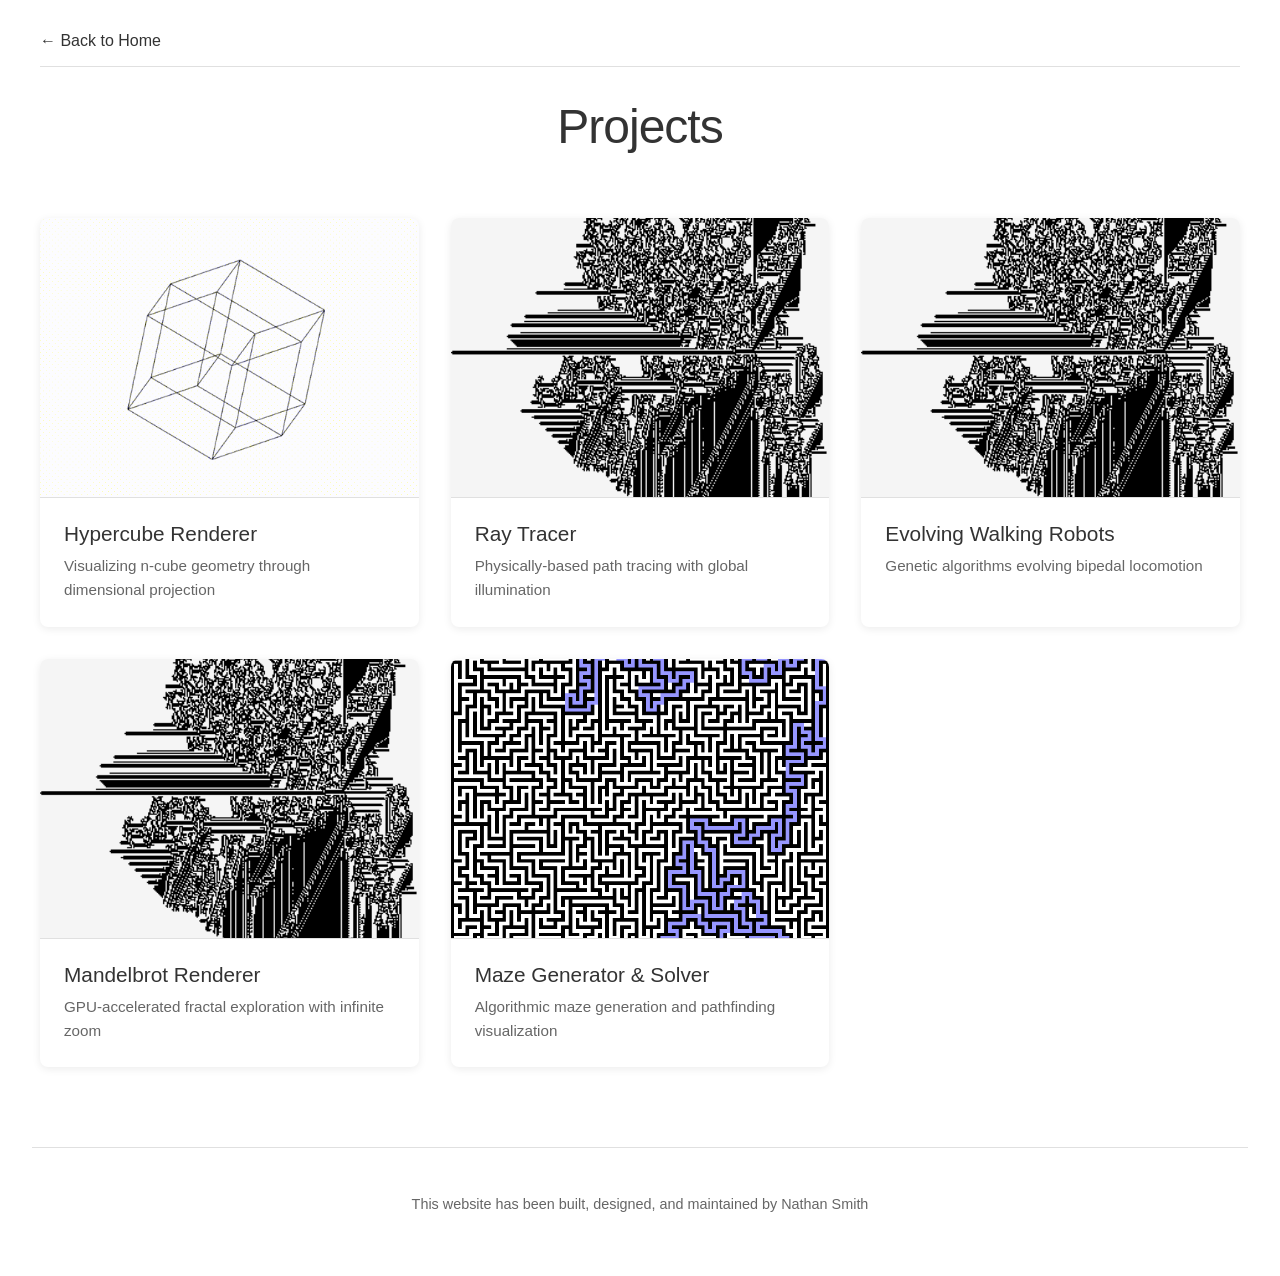
==== projects.html @ 631f511c "New website. Still under construction" ====
<!DOCTYPE html>
<html lang="en">
<head>
    <meta charset="UTF-8">
    <meta name="viewport" content="width=device-width, initial-scale=1.0">
    <title>Projects - Nathan Smith</title>
    <link rel="stylesheet" type="text/css" href="style.css"/>
    <link rel="stylesheet" type="text/css" href="projects-style.css"/>
</head>
<body>
    <div class="projects-page">
        <nav class="nav-header">
            <a href="index.html">← Back to Home</a>
        </nav>

        <div class="projects-container">
            <h1 class="projects-title">Projects</h1>

            <div class="projects-grid">
                <div class="project-card">
                    <a href="projects/hypercube-renderer.html">
                        <img class="project-image" src="assets/4D_op.gif" alt="Hypercube Renderer"/>
                        <div class="project-info">
                            <h3>Hypercube Renderer</h3>
                            <p>Visualizing n-cube geometry through dimensional projection</p>
                        </div>
                    </a>
                </div>

                <div class="project-card">
                    <a href="projects/ray-tracer.html">
                        <img class="project-image" src="assets/Profile_transparent.png" alt="Ray Tracer"/>
                        <div class="project-info">
                            <h3>Ray Tracer</h3>
                            <p>Physically-based path tracing with global illumination</p>
                        </div>
                    </a>
                </div>

                <div class="project-card">
                    <a href="projects/evolving-walking-robots.html">
                        <img class="project-image" src="assets/Profile_transparent.png" alt="Evolving Walking Robots"/>
                        <div class="project-info">
                            <h3>Evolving Walking Robots</h3>
                            <p>Genetic algorithms evolving bipedal locomotion</p>
                        </div>
                    </a>
                </div>

                <div class="project-card">
                    <a href="projects/mandelbrot-renderer.html">
                        <img class="project-image" src="assets/Profile_transparent.png" alt="Mandelbrot Renderer"/>
                        <div class="project-info">
                            <h3>Mandelbrot Renderer</h3>
                            <p>GPU-accelerated fractal exploration with infinite zoom</p>
                        </div>
                    </a>
                </div>

                <div class="project-card">
                    <a href="projects/maze-generator-solver.html">
                        <img class="project-image" src="assets/solved_maze.png" alt="Maze Generator & Solver"/>
                        <div class="project-info">
                            <h3>Maze Generator & Solver</h3>
                            <p>Algorithmic maze generation and pathfinding visualization</p>
                        </div>
                    </a>
                </div>
            </div>
        </div>

        <footer class="projects-footer">
            <p>This website has been built, designed, and maintained by Nathan Smith</p>
        </footer>
    </div>
</body>
</html>
---- style.css ----
* {
    margin: 0;
    padding: 0;
    box-sizing: border-box;
}

body {
    font-family: -apple-system, BlinkMacSystemFont, 'Segoe UI', Roboto, Oxygen, Ubuntu, Cantarell, sans-serif;
    background: #ffffff;
    color: #333;
    overflow-x: hidden;
}

/* Loading Screen */
#loading-screen {
    position: fixed;
    top: 0;
    left: 0;
    width: 100%;
    height: 100vh;
    background: #ffffff;
    display: flex;
    justify-content: center;
    align-items: center;
    z-index: 1000;
}

#automata-video {
    max-width: 90%;
    max-height: 90vh;
    display: block;
}

/* Main Homepage */
#homepage {
    opacity: 0;
    min-height: 100vh;
    padding: 2rem;
    max-width: 900px;
    margin: 0 auto;
}

header {
    text-align: center;
    padding: 4rem 0 3rem;
    border-bottom: 1px solid #e0e0e0;
}

h1 {
    font-size: 3rem;
    font-weight: 300;
    margin-bottom: 0.5rem;
    letter-spacing: -1px;
}

.subtitle {
    font-size: 1.2rem;
    color: #666;
    font-weight: 300;
}

.section {
    margin: 3rem 0;
}

.section h2 {
    font-size: 1.5rem;
    font-weight: 400;
    margin-bottom: 1.5rem;
    color: #333;
}

.experience-item, .education-item {
    margin-bottom: 2rem;
    padding-bottom: 2rem;
    border-bottom: 1px solid #f0f0f0;
}

.experience-item:last-child, .education-item:last-child {
    border-bottom: none;
}

.item-header {
    display: flex;
    justify-content: space-between;
    align-items: baseline;
    margin-bottom: 0.5rem;
    flex-wrap: wrap;
}

.item-title {
    font-weight: 500;
    font-size: 1.1rem;
}

.item-date {
    color: #666;
    font-size: 0.9rem;
}

.item-company {
    color: #666;
    margin-bottom: 0.5rem;
}

.item-description {
    color: #555;
    line-height: 1.6;
}

.skills {
    display: flex;
    flex-wrap: wrap;
    gap: 0.5rem;
}

.skill-tag {
    background: #f5f5f5;
    padding: 0.5rem 1rem;
    border-radius: 4px;
    font-size: 0.9rem;
    color: #555;
}

.contact {
    text-align: center;
    padding: 3rem 0;
}

.contact a {
    color: #333;
    text-decoration: none;
    margin: 0 1rem;
    transition: color 0.3s;
}

.contact a:hover {
    color: #666;
}

/* Responsive */
@media (max-width: 768px) {
    h1 {
        font-size: 2rem;
    }

    .subtitle {
        font-size: 1rem;
    }

    .item-header {
        flex-direction: column;
        align-items: flex-start;
    }

    #homepage {
        padding: 1rem;
    }

    header {
        padding: 2rem 0 2rem;
    }
}
---- projects-style.css ----
/* Projects Page Styling - Sleek White & Black Theme */

/* Projects Grid Page */
.projects-page {
    min-height: 100vh;
    background: #ffffff;
    padding: 2rem;
}

.nav-header {
    max-width: 1200px;
    margin: 0 auto 2rem;
    padding-bottom: 1rem;
    border-bottom: 1px solid #e0e0e0;
}

.nav-header a {
    color: #333;
    text-decoration: none;
    margin-right: 2rem;
    transition: color 0.3s;
    font-weight: 400;
}

.nav-header a:hover {
    color: #666;
}

.projects-container {
    max-width: 1200px;
    margin: 0 auto;
}

.projects-title {
    font-size: 3rem;
    font-weight: 300;
    text-align: center;
    margin-bottom: 3rem;
    color: #333;
    letter-spacing: -1px;
}

.projects-grid {
    display: grid;
    grid-template-columns: repeat(auto-fill, minmax(280px, 1fr));
    gap: 2rem;
    padding: 1rem 0;
}

.project-card {
    background: #ffffff;
    border-radius: 8px;
    overflow: hidden;
    transition: transform 0.3s, box-shadow 0.3s;
    box-shadow: 0 2px 8px rgba(0, 0, 0, 0.08);
}

.project-card:hover {
    transform: translateY(-8px);
    box-shadow: 0 12px 24px rgba(0, 0, 0, 0.15);
}

.project-card a {
    text-decoration: none;
    color: inherit;
    display: block;
}

.project-image {
    width: 100%;
    height: 280px;
    object-fit: cover;
    display: block;
    background: #f5f5f5;
    border-bottom: 1px solid #e0e0e0;
}

.project-info {
    padding: 1.5rem;
}

.project-info h3 {
    font-size: 1.3rem;
    font-weight: 500;
    margin-bottom: 0.5rem;
    color: #333;
}

.project-info p {
    color: #666;
    line-height: 1.6;
    font-size: 0.95rem;
}

/* Project Detail Page */
.project-detail-page {
    min-height: 100vh;
    background: #ffffff;
    padding: 2rem;
}

.project-detail-container {
    max-width: 1000px;
    margin: 0 auto;
}

/* Blog-style Article Layout */
.project-article {
    max-width: 900px;
    margin: 0 auto;
}

.project-header {
    text-align: center;
    margin: 2rem 0 1rem;
    padding-bottom: 1.5rem;
    border-bottom: 2px solid #e0e0e0;
}

.project-name {
    font-size: 2.8rem;
    font-weight: 400;
    color: #222;
    margin-bottom: 0.75rem;
    letter-spacing: -1px;
    line-height: 1.2;
}

.project-subtitle {
    font-size: 1.2rem;
    color: #555;
    font-weight: 300;
    line-height: 1.5;
    margin-bottom: 1rem;
}

.project-meta {
    display: flex;
    justify-content: center;
    gap: 0.75rem;
    flex-wrap: wrap;
    margin-top: 1rem;
}

.meta-item {
    background: #f8f8f8;
    padding: 0.4rem 0.9rem;
    border-radius: 4px;
    font-size: 0.85rem;
    color: #666;
    border: 1px solid #e5e5e5;
}

/* Cursor-Following Image Showcase */
.project-showcase {
    display: flex;
    justify-content: center;
    align-items: center;
    margin: 3rem 0;
    min-height: 400px;
    perspective: 1000px;
}

.zoom {
    display: inline-block;
}

.showcase-content {
    display: inline-block;
    cursor: pointer;
    transform-style: preserve-3d;
    will-change: transform;
}

.showcase-image {
    max-width: 500px;
    width: 100%;
    height: auto;
    display: block;
    border-radius: 8px;
    box-shadow: 0 20px 60px rgba(0, 0, 0, 0.3);
    transition: box-shadow 0.3s;
}

.showcase-content:hover .showcase-image {
    box-shadow: 0 30px 80px rgba(0, 0, 0, 0.4);
}

/* Blog-style Content Sections */
.project-content {
    margin: 3rem 0;
}

.content-section {
    margin-bottom: 3.5rem;
    padding-bottom: 2.5rem;
}

.overview-section {
    border-bottom: 1px solid #e8e8e8;
}

.technical-section {
    background: #fafafa;
    padding: 2.5rem;
    border-radius: 8px;
    margin-bottom: 3rem;
    border-left: 4px solid #333;
}

.challenges-section {
    background: #f9f9f9;
    padding: 2rem;
    border-radius: 6px;
    border-left: 3px solid #888;
}

.links-section {
    padding-top: 2rem;
    border-top: 2px solid #e0e0e0;
}

.content-section h2 {
    font-size: 1.8rem;
    font-weight: 500;
    color: #222;
    margin-bottom: 1.25rem;
    letter-spacing: -0.5px;
}

.content-section h3 {
    font-size: 1.3rem;
    font-weight: 500;
    color: #333;
    margin-top: 2rem;
    margin-bottom: 0.75rem;
}

.content-section h4 {
    font-size: 1.1rem;
    font-weight: 500;
    color: #444;
    margin-top: 1.5rem;
    margin-bottom: 0.5rem;
}

.content-section p {
    color: #444;
    line-height: 1.8;
    font-size: 1.05rem;
    margin-bottom: 1rem;
}

.content-section ul {
    margin-bottom: 1rem;
}

/* Project Details Section (Legacy Support) */
.project-details {
    margin: 4rem 0;
}

.detail-section {
    margin-bottom: 3rem;
    padding-bottom: 2rem;
    border-bottom: 1px solid #f0f0f0;
}

.detail-section:last-child {
    border-bottom: none;
}

.detail-section h2 {
    font-size: 1.5rem;
    font-weight: 400;
    color: #333;
    margin-bottom: 1rem;
}

.detail-section p {
    color: #555;
    line-height: 1.8;
    font-size: 1rem;
}

.tech-tags {
    display: flex;
    flex-wrap: wrap;
    gap: 0.5rem;
}

.tech-tag {
    background: #f5f5f5;
    padding: 0.5rem 1rem;
    border-radius: 4px;
    font-size: 0.9rem;
    color: #555;
    border: 1px solid #e0e0e0;
}

.features-list {
    list-style: none;
    padding: 0;
}

.features-list li {
    color: #555;
    line-height: 1.8;
    padding: 0.5rem 0;
    padding-left: 1.5rem;
    position: relative;
}

.features-list li::before {
    content: "→";
    position: absolute;
    left: 0;
    color: #333;
}

.project-links {
    display: flex;
    gap: 1rem;
    flex-wrap: wrap;
}

.project-link {
    display: inline-block;
    padding: 0.75rem 1.5rem;
    background: #333;
    color: #ffffff;
    text-decoration: none;
    border-radius: 4px;
    transition: background 0.3s, transform 0.2s, box-shadow 0.3s;
    box-shadow: 0 2px 8px rgba(0, 0, 0, 0.15);
}

.project-link:hover {
    background: #555;
    transform: translateY(-2px);
    box-shadow: 0 4px 12px rgba(0, 0, 0, 0.2);
}

/* Footer */
.projects-footer {
    text-align: center;
    padding: 3rem 0 2rem;
    margin-top: 4rem;
    border-top: 1px solid #e0e0e0;
    color: #666;
}

.projects-footer p {
    font-size: 0.9rem;
}

/* Responsive Design */
@media (max-width: 768px) {
    .projects-page,
    .project-detail-page {
        padding: 1rem;
    }

    .projects-title {
        font-size: 2rem;
    }

    .projects-grid {
        grid-template-columns: 1fr;
        gap: 1.5rem;
    }

    .project-article {
        max-width: 100%;
    }

    .project-name {
        font-size: 2rem;
    }

    .project-subtitle {
        font-size: 1rem;
    }

    .content-section h2 {
        font-size: 1.5rem;
    }

    .content-section h3 {
        font-size: 1.2rem;
    }

    .content-section h4 {
        font-size: 1.05rem;
    }

    .content-section p {
        font-size: 1rem;
    }

    .technical-section,
    .challenges-section {
        padding: 1.5rem;
    }

    .showcase-image {
        max-width: 100%;
    }

    .nav-header a {
        margin-right: 1rem;
        font-size: 0.9rem;
    }

    .project-links {
        flex-direction: column;
    }

    .project-link {
        text-align: center;
    }

    .project-meta {
        gap: 0.5rem;
    }

    .meta-item {
        font-size: 0.8rem;
        padding: 0.35rem 0.7rem;
    }
}
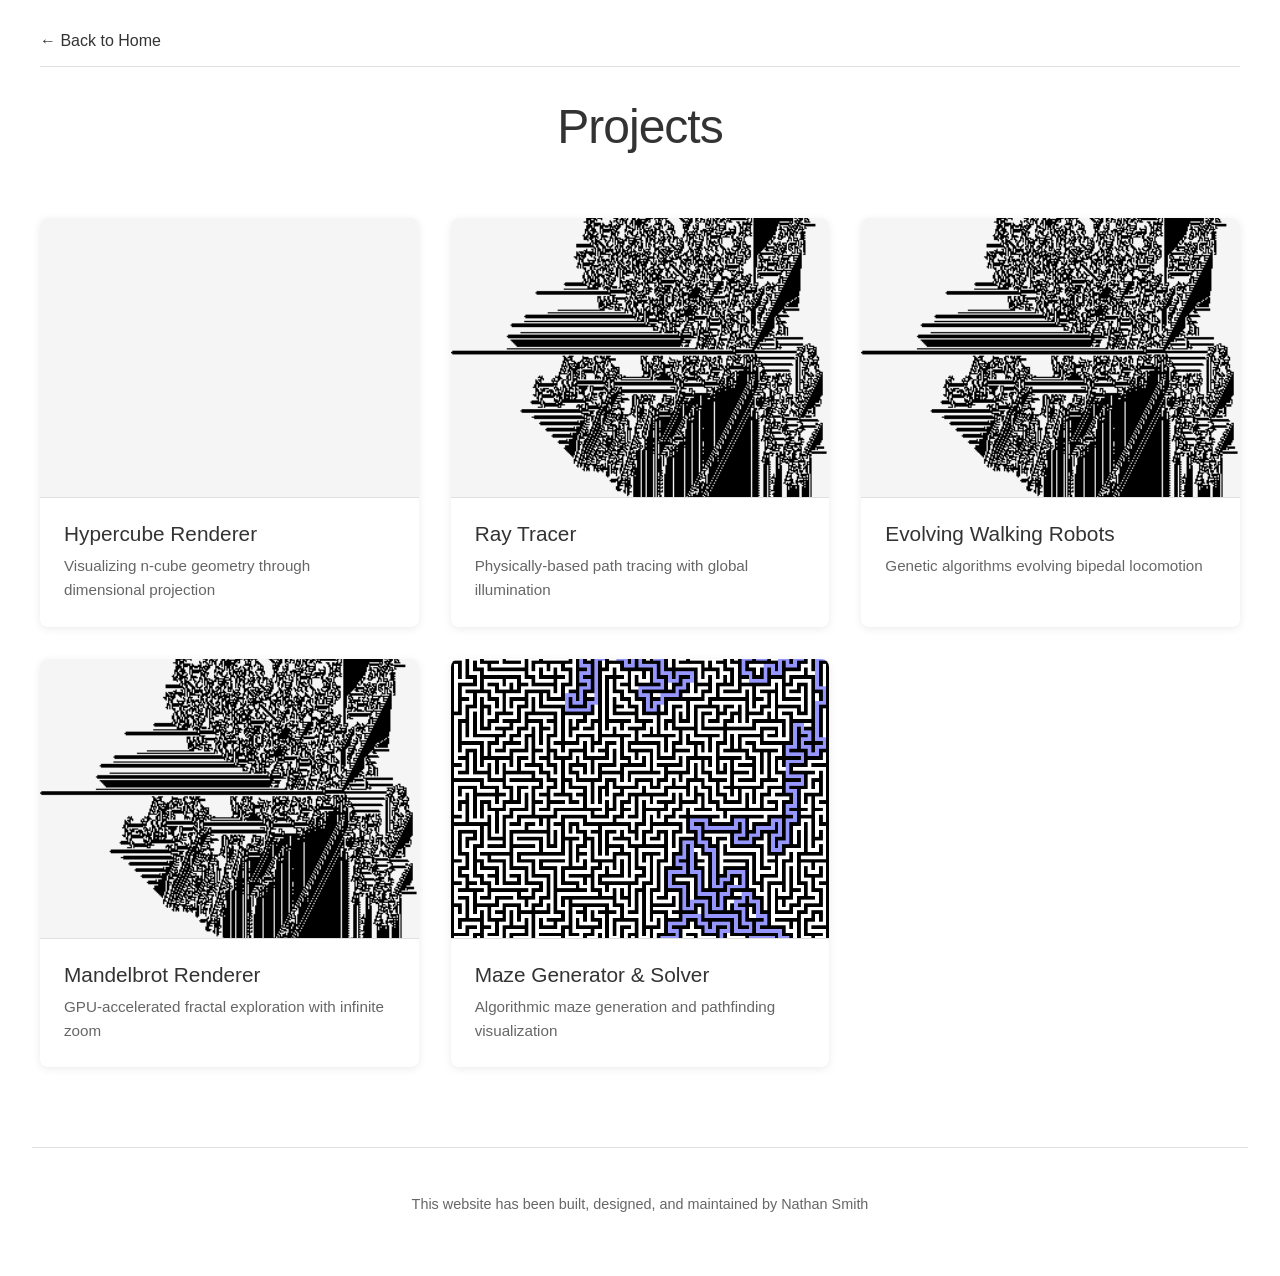
==== commit 53dfe568: "Optimizations for slower internet speeds" ====
--- a/projects.html
+++ b/projects.html
@@ -19,7 +19,10 @@
             <div class="projects-grid">
                 <div class="project-card">
                     <a href="projects/hypercube-renderer.html">
-                        <img class="project-image" src="assets/4D_op.gif" alt="Hypercube Renderer"/>
+                        <video class="project-image" autoplay muted loop playsinline poster="assets/4D_op_thumb.png" style="pointer-events:none">
+                            <source src="assets/4D_op.webm" type="video/webm">
+                            <img src="assets/4D_op_thumb.png" alt="Hypercube Renderer" width="400" height="300">
+                        </video>
                         <div class="project-info">
                             <h3>Hypercube Renderer</h3>
                             <p>Visualizing n-cube geometry through dimensional projection</p>
@@ -29,7 +32,7 @@
 
                 <div class="project-card">
                     <a href="projects/ray-tracer.html">
-                        <img class="project-image" src="assets/Profile_transparent.png" alt="Ray Tracer"/>
+                        <img class="project-image" src="assets/Profile_transparent.png" alt="Ray Tracer" width="400" height="300" loading="lazy"/>
                         <div class="project-info">
                             <h3>Ray Tracer</h3>
                             <p>Physically-based path tracing with global illumination</p>
@@ -39,7 +42,7 @@
 
                 <div class="project-card">
                     <a href="projects/evolving-walking-robots.html">
-                        <img class="project-image" src="assets/Profile_transparent.png" alt="Evolving Walking Robots"/>
+                        <img class="project-image" src="assets/Profile_transparent.png" alt="Evolving Walking Robots" width="400" height="300" loading="lazy"/>
                         <div class="project-info">
                             <h3>Evolving Walking Robots</h3>
                             <p>Genetic algorithms evolving bipedal locomotion</p>
@@ -49,7 +52,7 @@
 
                 <div class="project-card">
                     <a href="projects/mandelbrot-renderer.html">
-                        <img class="project-image" src="assets/Profile_transparent.png" alt="Mandelbrot Renderer"/>
+                        <img class="project-image" src="assets/Profile_transparent.png" alt="Mandelbrot Renderer" width="400" height="300" loading="lazy"/>
                         <div class="project-info">
                             <h3>Mandelbrot Renderer</h3>
                             <p>GPU-accelerated fractal exploration with infinite zoom</p>
@@ -59,7 +62,7 @@
 
                 <div class="project-card">
                     <a href="projects/maze-generator-solver.html">
-                        <img class="project-image" src="assets/solved_maze.png" alt="Maze Generator & Solver"/>
+                        <img class="project-image" src="assets/solved_maze.png" alt="Maze Generator &amp; Solver" width="400" height="300" loading="lazy"/>
                         <div class="project-info">
                             <h3>Maze Generator & Solver</h3>
                             <p>Algorithmic maze generation and pathfinding visualization</p>
